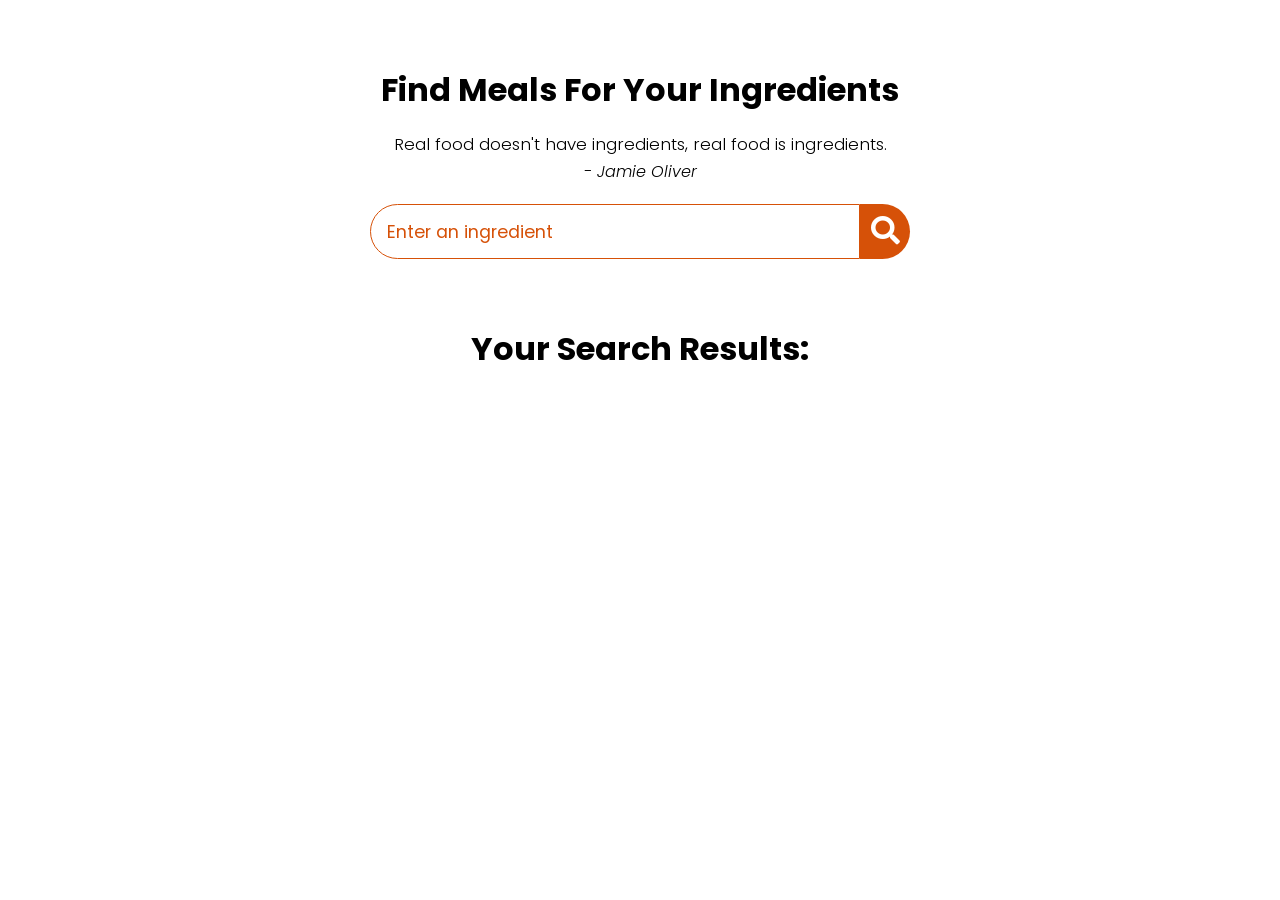
==== index.html @ aa9db484 "uploading files" ====
<!DOCTYPE html>
<html lang="en">
<head>
  <meta charset="UTF-8">
  <meta name="viewport" content="width=device-width, initial-scale=1.0">
  <title>Find Meal For Your Ingredients</title>
  <link rel="stylesheet" href="https://cdnjs.cloudflare.com/ajax/libs/font-awesome/5.15.1/css/all.min.css" integrity="sha512-+4zCK9k+qNFUR5X+cKL9EIR+ZOhtIloNl9GIKS57V1MyNsYpYcUrUeQc9vNfzsWfV28IaLL3i96P9sdNyeRssA==" crossorigin="anonymous" />
  <link rel = "stylesheet" href = "style.css">
</head>
<body>
  
  <div class = "container">
    <div class = "meal-wrapper">
      <div class = "meal-search">
        <h2 class = "title">Find Meals For Your Ingredients</h2>
        <blockquote>Real food doesn't have ingredients, real food is ingredients.<br>
          <cite>- Jamie Oliver</cite>
        </blockquote>

        <div class = "meal-search-box">
          <input type = "text" class = "search-control" placeholder="Enter an ingredient" id = "search-input">
          <button type = "submit" class = "search-btn btn" id = "search-btn">
            <i class = "fas fa-search"></i>
          </button>
        </div>
      </div>

      <div class = "meal-result">
        <h2 class = "title">Your Search Results:</h2>
        <div id= "meal">
          <!-- meal item -->
          <!-- <div class = "meal-item">
            <div class = "meal-img">
              <img src = "food.jpg" alt = "food">
            </div>
            <div class = "meal-name">
              <h3>Potato Chips</h3>
              <a href = "#" class = "recipe-btn">Get Recipe</a>
            </div>
          </div> -->
          <!-- end of meal item -->
        </div>
      </div>


      <div class = "meal-details">
        <!-- recipe close btn -->
        <button type = "button" class = "btn recipe-close-btn" id = "recipe-close-btn">
          <i class = "fas fa-times"></i>
        </button>

        <!-- meal content -->
        <div class = "meal-details-content">
          <!-- <h2 class = "recipe-title">Meals Name Here</h2>
          <p class = "recipe-category">Category Name</p>
          <div class = "recipe-instruct">
            <h3>Instructions:</h3>
            <p>Lorem ipsum, dolor sit amet consectetur adipisicing elit. Quo blanditiis quis accusantium natus! Porro, reiciendis maiores molestiae distinctio veniam ratione ex provident ipsa, soluta suscipit quam eos velit autem iste!</p>
            <p>Lorem ipsum dolor sit amet consectetur adipisicing elit. Amet aliquam voluptatibus ad obcaecati magnam, esse numquam nisi ut adipisci in?</p>
          </div>
          <div class = "recipe-meal-img">
            <img src = "food.jpg" alt = "">
          </div>
          <div class = "recipe-link">
            <a href = "#" target = "_blank">Watch Video</a>
          </div> -->
        </div>
      </div>
    </div>
  </div>



  <script src = "script.js"></script>
</body>
</html>
---- style.css ----
@import url('https://fonts.googleapis.com/css2?family=Poppins:wght@200;300;400;500;600;700;800;900&display=swap');

*{
    padding: 0;
    margin: 0;
    box-sizing: border-box;
}
:root{
    --tenne-tawny: #d65108;
    --tenne-tawny-dark: #b54507;
}
body{
    font-weight: 300;
    font-size: 1.05rem;
    line-height: 1.6;
    font-family: 'Poppins', sans-serif;
}

/*  */
.btn{
    font-family: inherit;
    cursor: pointer;
    outline: 0;
    font-size: 1.05rem;
}
.text{
    opacity: 0.8;
}
.title{
    font-size: 2rem;
    margin-bottom: 1rem;
}

/*  */
.container{
    min-height: 100vh;
}
.meal-wrapper{
    max-width: 1280px;
    margin: 0 auto;
    padding: 2rem;
    background: #fff;
    text-align: center;
}
.meal-search{
    margin: 2rem 0;
}
.meal-search cite{
    font-size: 1rem;
}
.meal-search-box{
    margin: 1.2rem 0;
    display: flex;
    align-items: stretch;
}
.search-control,
.search-btn{
    width: 100%;
}
.search-control{
    padding: 0 1rem;
    font-size: 1.1rem;
    font-family: inherit;
    outline: 0;
    border: 1px solid var(--tenne-tawny);
    color: var(--tenne-tawny);
    border-top-left-radius: 2rem;
    border-bottom-left-radius: 2rem;
}
.search-control::placeholder{
    color: var(--tenne-tawny);
}
.search-btn{
    width: 55px;
    height: 55px;
    font-size: 1.8rem;
    background: var(--tenne-tawny);
    color: #fff;
    border: none;
    border-top-right-radius: 2rem;
    border-bottom-right-radius: 2rem;
    transition: all 0.4s linear;
    -webkit-transition: all 0.4s linear;
    -moz-transition: all 0.4s linear;
    -ms-transition: all 0.4s linear;
    -o-transition: all 0.4s linear;
}
.search-btn:hover{
    background: var(--tenne-tawny-dark);
}
.meal-result{
    margin-top: 4rem;
}
#meal{
    margin: 2.4rem 0;
}
.meal-item{
    border-radius: 1rem;
    -webkit-border-radius: 1rem;
    -moz-border-radius: 1rem;
    -ms-border-radius: 1rem;
    -o-border-radius: 1rem;
    overflow: hidden;
    box-shadow: 0 4px 21px -12px rgba(0, 0, 0, 0.79);
    margin: 2rem 0;
}
.meal-img img{
    width: 100%;
    display: block;
}
.meal-name{
    padding: 1.5rem 0.5rem;
}
.meal-name h3{
    font-size: 1.4rem;
}
.recipe-btn{
    text-decoration: none;
    color: #fff;
    background: var(--tenne-tawny);
    font-weight: 500;
    font-size: 1.1rem;
    padding: 0.75rem 0;
    display: block;
    width: 175px;
    margin: 1rem auto;
    border-radius: 2rem;
    -webkit-border-radius: 2rem;
    -moz-border-radius: 2rem;
    -ms-border-radius: 2rem;
    -o-border-radius: 2rem;
    transition: all 0.4s linear;
    -webkit-transition: all 0.4s linear;
    -moz-transition: all 0.4s linear;
    -ms-transition: all 0.4s linear;
    -o-transition: all 0.4s linear;
}
.recipe-btn:hover{
    background: var(--tenne-tawny-dark);
}

/* meal details */
.meal-details{
    position: fixed;
    top: 50%;
    left: 50%;
    transform: translate(-50%, -50%);
    -webkit-transform: translate(-50%, -50%);
    -moz-transform: translate(-50%, -50%);
    -ms-transform: translate(-50%, -50%);
    -o-transform: translate(-50%, -50%);
    color: #fff;
    background: var(--tenne-tawny);
    border-radius: 1rem;
    -webkit-border-radius: 1rem;
    -moz-border-radius: 1rem;
    -ms-border-radius: 1rem;
    -o-border-radius: 1rem;
    width: 90%;
    height: 90%;
    overflow-y: scroll;
    display: none;
    padding: 2rem 0;
}
.meal-details::-webkit-scrollbar{
    width: 10px;
}
.meal-details::-webkit-scrollbar-thumb{
    background: #f0f0f0;
    border-radius: 2rem;
    -webkit-border-radius: 2rem;
    -moz-border-radius: 2rem;
    -ms-border-radius: 2rem;
    -o-border-radius: 2rem;
}


/* js related */
.showRecipe{
    display: block;
}

.meal-details-content{
    margin: 2rem;
}
.meal-details-content p:not(.recipe-category){
    padding: 1rem 0;
}
.recipe-close-btn{
    position: absolute;
    right: 2rem;
    top: 2rem;
    font-size: 1.8rem;
    background: #fff;
    border: none;
    width: 35px;
    height: 35px;
    border-radius: 50%;
    -webkit-border-radius: 50%;
    -moz-border-radius: 50%;
    -ms-border-radius: 50%;
    -o-border-radius: 50%;
    display: flex;
    align-items: center;
    justify-content: center;
    opacity: 0.9;
}
.recipe-title{
    letter-spacing: 1px;
    padding-bottom: 1rem;
}
.recipe-category{
    background: #fff;
    font-weight: 600;
    color: var(--tenne-tawny);
    display: inline-block;
    padding: 0.2rem 0.5rem;
    border-radius: 0.3rem;
    -webkit-border-radius: 0.3rem;
    -moz-border-radius: 0.3rem;
    -ms-border-radius: 0.3rem;
    -o-border-radius: 0.3rem;
}
.recipe-category{
    background: #fff;
    font-weight: 600;
    color: var(--tenne-tawny);
    display: inline-block;
    padding: 0.2rem 0.5rem;
    border-radius: 0.3rem;
    -webkit-border-radius: 0.3rem;
    -moz-border-radius: 0.3rem;
    -ms-border-radius: 0.3rem;
    -o-border-radius: 0.3rem;
}
.recipe-instruct{
    padding: 1rem 0;
}
.recipe-meal-img img{
    width: 100px;
    height: 100px;
    border-radius: 50%;
    -webkit-border-radius: 50%;
    -moz-border-radius: 50%;
    -ms-border-radius: 50%;
    -o-border-radius: 50%;
    margin: 0 auto;
    display: block;
}
.recipe-link{
    margin: 1.4rem 0;
}
.recipe-link a{
    color: #fff;
    font-size: 1.2rem;
    font-weight: 700;
    transition: all 0.4s linear;
    -webkit-transition: all 0.4s linear;
    -moz-transition: all 0.4s linear;
    -ms-transition: all 0.4s linear;
    -o-transition: all 0.4s linear;
}
.recipe-link a:hover{
    opacity: 0.8;
}


/*  */
.notFound{
    grid-template-columns: 1fr!important;
    color: var(--tenne-tawny);
    font-size: 1.8rem;
    font-weight: 600;
    width: 100%;
}






/* Media Queries */
@media screen and (min-width: 600px){
    .meal-search-box{
        width: 540px;
        margin-left: auto;
        margin-right: auto;
    }
}

@media screen and (min-width: 768px){
    #meal{
        display: grid;
        grid-template-columns: repeat(2, 1fr);
        gap: 2rem;
    }
    .meal-item{
        margin: 0;
    }
    .meal-details{
        width: 700px;
    }
}

@media screen and (min-width: 992px){
    #meal{
        grid-template-columns: repeat(3, 1fr);
    }
}
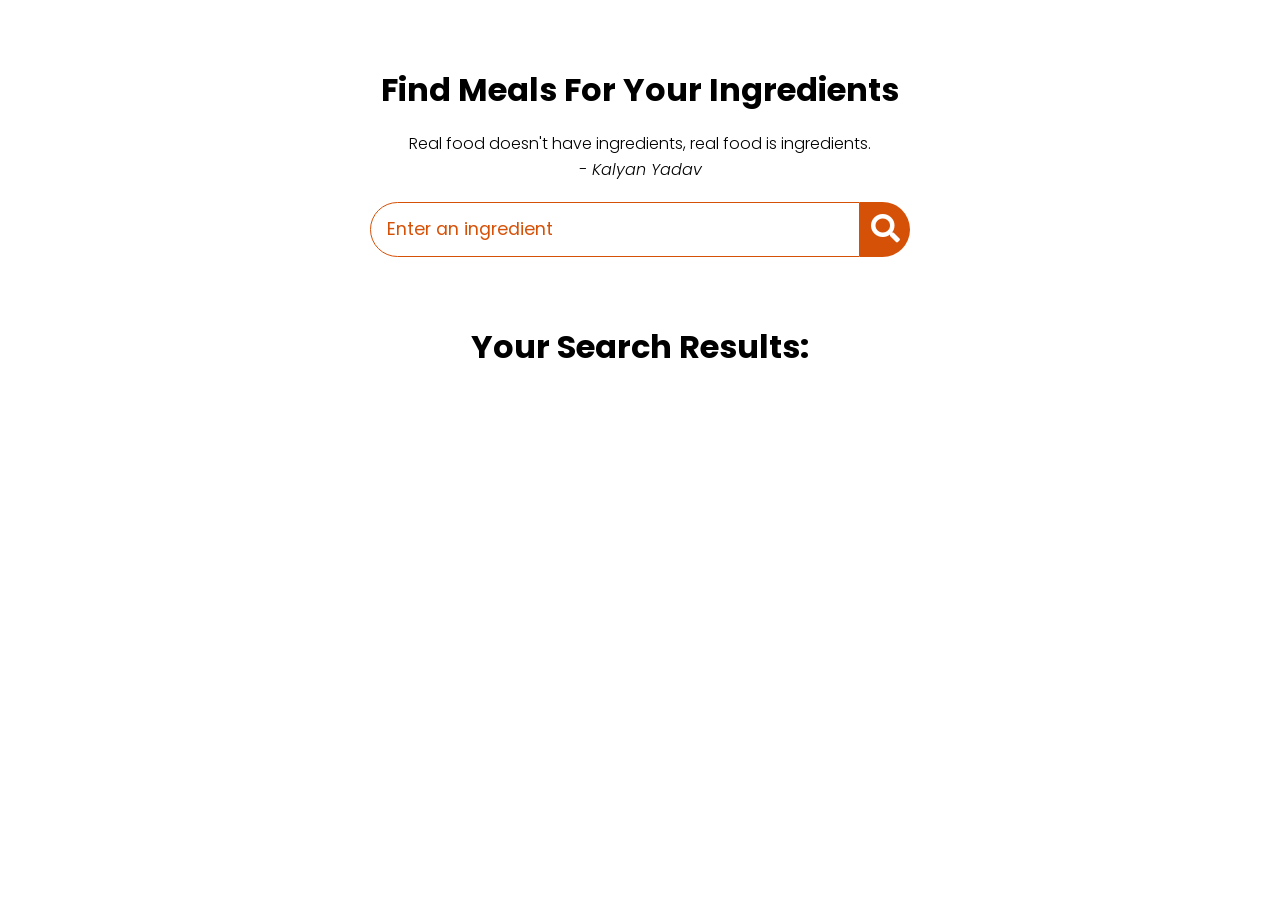
==== commit 4a799fcc: "changes done second" ====
--- a/index.html
+++ b/index.html
@@ -14,7 +14,7 @@
       <div class = "meal-search">
         <h2 class = "title">Find Meals For Your Ingredients</h2>
         <blockquote>Real food doesn't have ingredients, real food is ingredients.<br>
-          <cite>- Jamie Oliver</cite>
+          <cite>- Kalyan Yadav</cite>
         </blockquote>
 
         <div class = "meal-search-box">
--- a/style.css
+++ b/style.css
@@ -11,7 +11,7 @@
 }
 body{
     font-weight: 300;
-    font-size: 1.05rem;
+    font-size: 16px; 
     line-height: 1.6;
     font-family: 'Poppins', sans-serif;
 }
@@ -21,7 +21,7 @@
     font-family: inherit;
     cursor: pointer;
     outline: 0;
-    font-size: 1.05rem;
+    font-size: 16px; 
 }
 .text{
     opacity: 0.8;
@@ -38,18 +38,18 @@
 .meal-wrapper{
     max-width: 1280px;
     margin: 0 auto;
-    padding: 2rem;
+    padding: 32px; 
     background: #fff;
     text-align: center;
 }
 .meal-search{
-    margin: 2rem 0;
+    margin: 32px 0; 
 }
 .meal-search cite{
-    font-size: 1rem;
+    font-size: 16px;
 }
 .meal-search-box{
-    margin: 1.2rem 0;
+    margin: 19.2px 0; 
     display: flex;
     align-items: stretch;
 }
@@ -58,14 +58,14 @@
     width: 100%;
 }
 .search-control{
-    padding: 0 1rem;
-    font-size: 1.1rem;
+    padding: 0 16px;
+    font-size: 17.6px;
     font-family: inherit;
     outline: 0;
     border: 1px solid var(--tenne-tawny);
     color: var(--tenne-tawny);
-    border-top-left-radius: 2rem;
-    border-bottom-left-radius: 2rem;
+    border-top-left-radius: 32px; 
+    border-bottom-left-radius: 32px;
 }
 .search-control::placeholder{
     color: var(--tenne-tawny);
@@ -73,12 +73,12 @@
 .search-btn{
     width: 55px;
     height: 55px;
-    font-size: 1.8rem;
+    font-size: 28.8px; 
     background: var(--tenne-tawny);
     color: #fff;
     border: none;
-    border-top-right-radius: 2rem;
-    border-bottom-right-radius: 2rem;
+    border-top-right-radius: 32px; 
+    border-bottom-right-radius: 32px; 
     transition: all 0.4s linear;
     -webkit-transition: all 0.4s linear;
     -moz-transition: all 0.4s linear;
@@ -89,46 +89,38 @@
     background: var(--tenne-tawny-dark);
 }
 .meal-result{
-    margin-top: 4rem;
+    margin-top: 64px; 
 }
 #meal{
-    margin: 2.4rem 0;
+    margin: 38.4px 0;
 }
 .meal-item{
-    border-radius: 1rem;
-    -webkit-border-radius: 1rem;
-    -moz-border-radius: 1rem;
-    -ms-border-radius: 1rem;
-    -o-border-radius: 1rem;
+    border-radius: 16px; 
     overflow: hidden;
     box-shadow: 0 4px 21px -12px rgba(0, 0, 0, 0.79);
-    margin: 2rem 0;
+    margin: 32px 0; 
 }
 .meal-img img{
     width: 100%;
     display: block;
 }
 .meal-name{
-    padding: 1.5rem 0.5rem;
+    padding: 24px 8px; 
 }
 .meal-name h3{
-    font-size: 1.4rem;
+    font-size: 22.4px;
 }
 .recipe-btn{
     text-decoration: none;
     color: #fff;
     background: var(--tenne-tawny);
     font-weight: 500;
-    font-size: 1.1rem;
-    padding: 0.75rem 0;
+    font-size: 17.6px; 
+    padding: 12px 0;
     display: block;
     width: 175px;
-    margin: 1rem auto;
-    border-radius: 2rem;
-    -webkit-border-radius: 2rem;
-    -moz-border-radius: 2rem;
-    -ms-border-radius: 2rem;
-    -o-border-radius: 2rem;
+    margin: 16px auto; 
+    border-radius: 32px;
     transition: all 0.4s linear;
     -webkit-transition: all 0.4s linear;
     -moz-transition: all 0.4s linear;
@@ -145,35 +137,26 @@
     top: 50%;
     left: 50%;
     transform: translate(-50%, -50%);
-    -webkit-transform: translate(-50%, -50%);
+    /* -webkit-transform: translate(-50%, -50%);
     -moz-transform: translate(-50%, -50%);
     -ms-transform: translate(-50%, -50%);
-    -o-transform: translate(-50%, -50%);
+    -o-transform: translate(-50%, -50%); */
     color: #fff;
     background: var(--tenne-tawny);
-    border-radius: 1rem;
-    -webkit-border-radius: 1rem;
-    -moz-border-radius: 1rem;
-    -ms-border-radius: 1rem;
-    -o-border-radius: 1rem;
+    border-radius: 16px; 
     width: 90%;
     height: 90%;
     overflow-y: scroll;
     display: none;
-    padding: 2rem 0;
+    padding: 32px 0; 
 }
 .meal-details::-webkit-scrollbar{
     width: 10px;
 }
 .meal-details::-webkit-scrollbar-thumb{
     background: #f0f0f0;
-    border-radius: 2rem;
-    -webkit-border-radius: 2rem;
-    -moz-border-radius: 2rem;
-    -ms-border-radius: 2rem;
-    -o-border-radius: 2rem;
-}
-
+    border-radius: 32px; 
+}
 
 /* js related */
 .showRecipe{
@@ -181,25 +164,21 @@
 }
 
 .meal-details-content{
-    margin: 2rem;
+    margin: 32px;
 }
 .meal-details-content p:not(.recipe-category){
-    padding: 1rem 0;
+    padding: 16px 0; 
 }
 .recipe-close-btn{
     position: absolute;
-    right: 2rem;
-    top: 2rem;
-    font-size: 1.8rem;
+    right: 32px; 
+    top: 32px; 
+    font-size: 28.8px; 
     background: #fff;
     border: none;
     width: 35px;
     height: 35px;
     border-radius: 50%;
-    -webkit-border-radius: 50%;
-    -moz-border-radius: 50%;
-    -ms-border-radius: 50%;
-    -o-border-radius: 50%;
     display: flex;
     align-items: center;
     justify-content: center;
@@ -207,73 +186,47 @@
 }
 .recipe-title{
     letter-spacing: 1px;
-    padding-bottom: 1rem;
+    padding-bottom: 16px; 
 }
 .recipe-category{
     background: #fff;
     font-weight: 600;
     color: var(--tenne-tawny);
     display: inline-block;
-    padding: 0.2rem 0.5rem;
-    border-radius: 0.3rem;
-    -webkit-border-radius: 0.3rem;
-    -moz-border-radius: 0.3rem;
-    -ms-border-radius: 0.3rem;
-    -o-border-radius: 0.3rem;
-}
-.recipe-category{
-    background: #fff;
-    font-weight: 600;
-    color: var(--tenne-tawny);
-    display: inline-block;
-    padding: 0.2rem 0.5rem;
-    border-radius: 0.3rem;
-    -webkit-border-radius: 0.3rem;
-    -moz-border-radius: 0.3rem;
-    -ms-border-radius: 0.3rem;
-    -o-border-radius: 0.3rem;
+    padding: 3.2px 8px; 
+    border-radius: 4.8px; 
 }
 .recipe-instruct{
-    padding: 1rem 0;
+    padding: 16px 0; 
 }
 .recipe-meal-img img{
     width: 100px;
     height: 100px;
     border-radius: 50%;
-    -webkit-border-radius: 50%;
-    -moz-border-radius: 50%;
-    -ms-border-radius: 50%;
-    -o-border-radius: 50%;
     margin: 0 auto;
     display: block;
 }
 .recipe-link{
-    margin: 1.4rem 0;
+    margin: 22.4px 0; 
 }
 .recipe-link a{
     color: #fff;
-    font-size: 1.2rem;
+    font-size: 19.2px; 
     font-weight: 700;
     transition: all 0.4s linear;
-    -webkit-transition: all 0.4s linear;
-    -moz-transition: all 0.4s linear;
-    -ms-transition: all 0.4s linear;
-    -o-transition: all 0.4s linear;
 }
 .recipe-link a:hover{
     opacity: 0.8;
 }
-
 
 /*  */
 .notFound{
     grid-template-columns: 1fr!important;
     color: var(--tenne-tawny);
-    font-size: 1.8rem;
+    font-size: 28.8px;
     font-weight: 600;
     width: 100%;
 }
-
 
 
 
@@ -292,7 +245,7 @@
     #meal{
         display: grid;
         grid-template-columns: repeat(2, 1fr);
-        gap: 2rem;
+        gap: 32px;
     }
     .meal-item{
         margin: 0;
@@ -306,4 +259,4 @@
     #meal{
         grid-template-columns: repeat(3, 1fr);
     }
-}+}
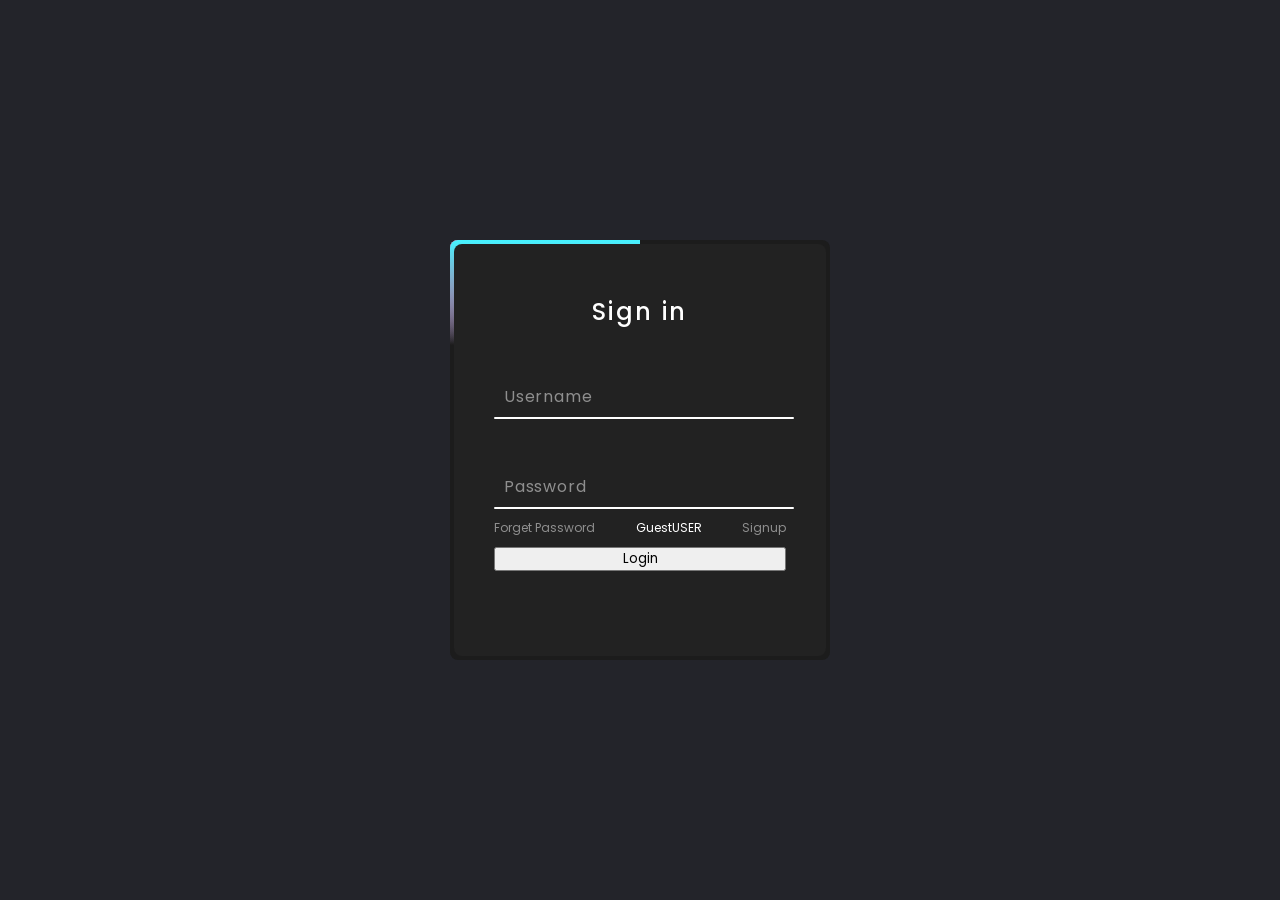
==== commit 16f69b01: "adding" ====
--- a/index.html
+++ b/index.html
@@ -1,76 +1,89 @@
 <!DOCTYPE html>
 <html lang="en">
 <head>
-  <meta charset="UTF-8">
-  <meta name="viewport" content="width=device-width, initial-scale=1.0">
-  <title>Find Meal For Your Ingredients</title>
-  <link rel="stylesheet" href="https://cdnjs.cloudflare.com/ajax/libs/font-awesome/5.15.1/css/all.min.css" integrity="sha512-+4zCK9k+qNFUR5X+cKL9EIR+ZOhtIloNl9GIKS57V1MyNsYpYcUrUeQc9vNfzsWfV28IaLL3i96P9sdNyeRssA==" crossorigin="anonymous" />
-  <link rel = "stylesheet" href = "style.css">
+    <meta charset="UTF-8">
+    <meta name="viewport" content="width=device-width, initial-scale=1.0">
+    <link rel="stylesheet" href="login.css">
+    <title>Document</title>
+    
 </head>
-<body>
-  
-  <div class = "container">
-    <div class = "meal-wrapper">
-      <div class = "meal-search">
-        <h2 class = "title">Find Meals For Your Ingredients</h2>
-        <blockquote>Real food doesn't have ingredients, real food is ingredients.<br>
-          <cite>- Kalyan Yadav</cite>
-        </blockquote>
+<body >
+<!-- <div>
 
-        <div class = "meal-search-box">
-          <input type = "text" class = "search-control" placeholder="Enter an ingredient" id = "search-input">
-          <button type = "submit" class = "search-btn btn" id = "search-btn">
-            <i class = "fas fa-search"></i>
-          </button>
-        </div>
-      </div>
+<form>
+    <label for="username">login</label><br/><br>
+    <input type="text" id="username" ><br/><br>
+    <label for="password">password</label><br/><br>
+    <input type="password" id="password"><br/><br>
+    <input type="submit" id="sub">
+</form>
+</div> -->
 
-      <div class = "meal-result">
-        <h2 class = "title">Your Search Results:</h2>
-        <div id= "meal">
-          <!-- meal item -->
-          <!-- <div class = "meal-item">
-            <div class = "meal-img">
-              <img src = "food.jpg" alt = "food">
-            </div>
-            <div class = "meal-name">
-              <h3>Potato Chips</h3>
-              <a href = "#" class = "recipe-btn">Get Recipe</a>
-            </div>
-          </div> -->
-          <!-- end of meal item -->
-        </div>
-      </div>
-
-
-      <div class = "meal-details">
-        <!-- recipe close btn -->
-        <button type = "button" class = "btn recipe-close-btn" id = "recipe-close-btn">
-          <i class = "fas fa-times"></i>
-        </button>
-
-        <!-- meal content -->
-        <div class = "meal-details-content">
-          <!-- <h2 class = "recipe-title">Meals Name Here</h2>
-          <p class = "recipe-category">Category Name</p>
-          <div class = "recipe-instruct">
-            <h3>Instructions:</h3>
-            <p>Lorem ipsum, dolor sit amet consectetur adipisicing elit. Quo blanditiis quis accusantium natus! Porro, reiciendis maiores molestiae distinctio veniam ratione ex provident ipsa, soluta suscipit quam eos velit autem iste!</p>
-            <p>Lorem ipsum dolor sit amet consectetur adipisicing elit. Amet aliquam voluptatibus ad obcaecati magnam, esse numquam nisi ut adipisci in?</p>
-          </div>
-          <div class = "recipe-meal-img">
-            <img src = "food.jpg" alt = "">
-          </div>
-          <div class = "recipe-link">
-            <a href = "#" target = "_blank">Watch Video</a>
-          </div> -->
-        </div>
-      </div>
-    </div>
-  </div>
+<div class="box">
+    <span class="borderline"></span>
+<form action="">
+<h2>Sign in</h2>
+<div class="inputbox">
+<input type="text" required>
+<span>Username</span>
+<i></i>
+</div>
+<div class="inputbox">
+<input type="password" required>
+<span>Password</span>
+<i></i>
+</div>
+<div class="links">
+<a href="#"> Forget Password</a><a href="./main.html">GuestUSER</a>
+<a href="./register.html">Signup</a>
 
 
 
-  <script src = "script.js"></script>
+</div>
+<input type="submit" value="Login">
+
+
+
+</form>
+</div>
+
+
+
+
+
+
+
+    <script>
+        let extract=JSON.parse(localStorage.getItem("hello"))
+        console.log(extract,"login users")
+     let bb=extract[0].gmail
+     let cc=extract[0].fstpassword
+     console.log(cc)
+     console.log(bb)
+let form=document.forms
+console.log(form)
+let arr=[];
+        form[0].addEventListener("submit",(e)=>{
+            e.preventDefault()
+
+        let user=e.target[0].value
+        let pswd=e.target[1].value
+        console.log(user,"login user")
+        console.log(pswd,"login password")
+        arr.push({username:user,password:pswd})
+        console.log(arr)
+        if(user==bb && pswd==cc){
+            alert("accepted")
+              window.location.assign("./main.html")
+    }
+        else{alert("wrong")}
+        
+     //window.location.assign("./main.html")
+})
+
+
+
+
+    </script>
 </body>
 </html>
--- a/login.css
+++ b/login.css
@@ -0,0 +1,199 @@
+@import url("https://fonts.googleapis.com/css2?family=Poppins:ital,wght@0,100;0,200;0,300;0,400;0,500;0,600;0,700;0,800;0,900;1,100;1,200;1,300;1,400;1,500;1,600;1,700;1,800;1,900&display=swap");
+*{
+    margin: 0;
+    padding: 0;
+    box-sizing: border-box;
+font-family:"Poppins",sans-serif;
+}
+body{
+    display: flex;
+    justify-content: center;
+    align-items: center;
+    min-height:100vh ;
+    background-color: #23242a;
+}
+.box{
+    position:relative;
+    width: 380px;
+    height: 420px;
+    background: #1c1c1c;
+    border-radius: 8px;
+    overflow: hidden;
+    
+    
+}
+.box form{
+    position: absolute;
+    inset: 4px;
+    background: #222;
+    padding: 50px 40px;
+    border-radius: 8px;
+    z-index: 2;
+    display: flex;
+    flex-direction: column;
+}
+.box form h2{
+    color: #fff;
+    font-weight: 500;
+    text-align: center;
+    letter-spacing: 0.1em;
+
+
+}
+.box form .inputbox{
+    position:relative;
+    width: 300px;
+    margin-top: 35px;
+
+}
+.box form .inputbox input{
+    position: relative;
+    width: 100%;
+    padding: 20px 10px 10px;
+    background: transparent;
+    outline: none;
+    border: none;
+    box-shadow: none;
+    color: #23242a;
+    font-size: 1em;
+    letter-spacing: 0.05em;
+    transition: 0.5s;
+    z-index: 10;
+
+}
+.box form .inputbox span{
+    position: absolute;
+    left: 0;
+    padding: 20px 10px 10px;
+    pointer-events: none;
+    color: #8f8f8f;
+    font-size: 1em;
+    letter-spacing: 0.05em;
+    transition: 0.5s;
+}
+.box form .inputbox input:valid~span,.box form .inputbox  input:valid :focus~span{
+    color: #fff;
+    font-size: 0.75em;
+    transform: translateY(-34px);
+
+
+}
+.box form .inputbox i{
+    position: absolute;
+    left: 0;
+    bottom: 0;
+    width: 100%;
+    height: 2px;
+    background: #fff;
+    border-radius: 4px;
+    overflow: hidden;
+    transition: 0.5s;
+    pointer-events: none;
+
+}
+.box form .inputbox input:valid~i,.box form .inputbox  input:valid :focus~i{
+    height: 44px;
+
+}
+.box form .links{
+    display: flex;
+    justify-content: space-between;
+
+}
+.box form .links a{
+    margin: 10px 0;
+    font-size: 0.75em;
+    color: #8f8f8f;
+    text-decoration: none;
+}
+.box form .links a:hover,.box form .links a:nth-child(2){
+   color: #fff;
+
+}
+.box form .inputbox input[type="submit"]{
+    border: none;
+    outline: none;
+    padding: 9px 25px;
+    background: #fff;
+    cursor: pointer;
+    font-size: 0.9em;
+    border-radius: 4px;
+    font-weight: 600px;
+    width: 100px;
+    margin-top: 10px;
+
+    
+}
+.box form .inputbox input[type="submit"]:active{
+    opacity: 0.8;
+
+}
+.box::before{
+    content: "";
+    position: absolute;
+    top: -50%;
+    left: -50%;
+    width: 380px;
+    height: 420px;
+    background: linear-gradient(0deg,transparent,transparent,#45f3ff,#45f3ff,#45f3ff);
+    z-index: 1;
+    transform-origin: bottom right;
+    animation:animate 6s linear infinite;
+
+}
+.box::after{
+    content: "";
+    position: absolute;
+    top: -50%;
+    left: -50%;
+    width: 380px;
+    height: 420px;
+    background: linear-gradient(0deg,transparent,transparent,#45f3ff,#45f3ff,#45f3ff);
+    z-index: 1;
+    transform-origin: bottom right;
+    animation:animate 6s linear infinite;
+    animation-delay: -3s;
+
+}
+.borderline{
+    position: absolute;
+    top: 0;
+    inset: 0;
+}
+.borderline::before{
+    content: "";
+    position: absolute;
+    top: -50%;
+    left: -50%;
+    width: 380px;
+    height: 420px;
+    background: linear-gradient(0deg,transparent,transparent,#ff2770,#ff2770,#ff2770);
+    z-index: 1;
+    transform-origin: bottom right;
+    animation:animate 6s linear infinite;
+    animation-delay: -1.5s;
+   
+}
+.borderline::after{
+    content: "";
+    position: absolute;
+    top: -50%;
+    left: -50%;
+    width: 380px;
+    height: 420px;
+    background: linear-gradient(0deg,transparent,transparent,#ff2770,#ff2770,#ff2770);
+    z-index: 1;
+    transform-origin: bottom right;
+    animation:animate 6s linear infinite;
+    animation-delay: -4.5s;
+   
+}
+@keyframes animate{
+    0%{
+        transform: rotate(0deg);
+    
+    }
+    100%{
+        transform: rotate(360deg);
+    }
+}
